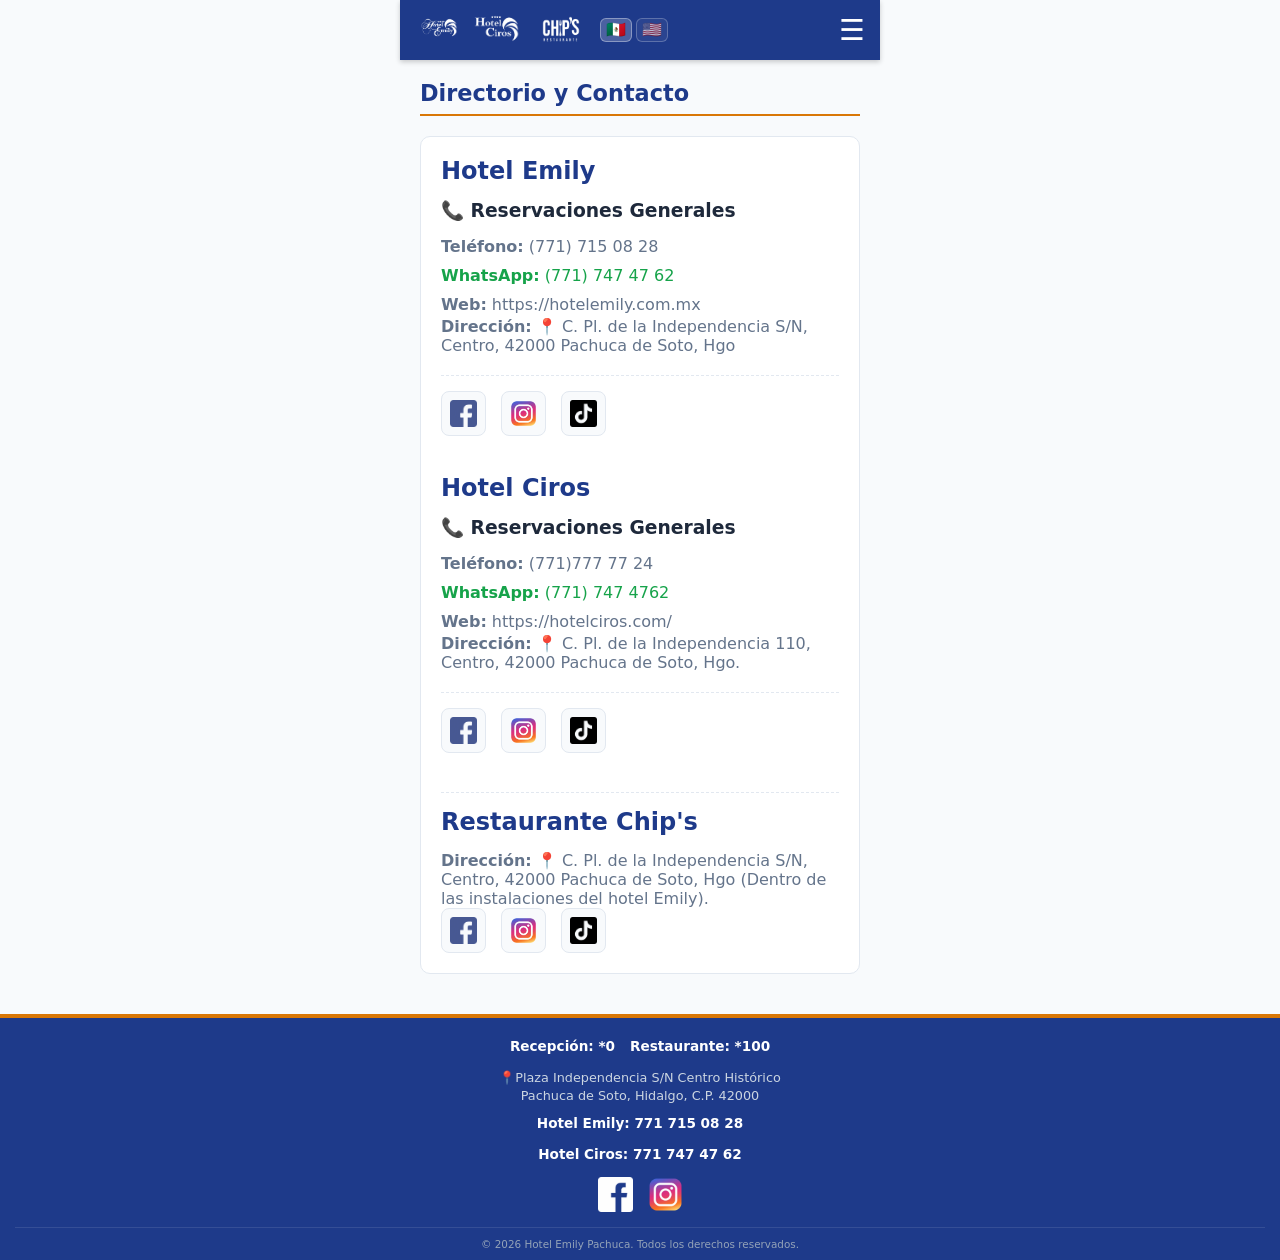
==== contacto.html @ 39f8757e "Add files via upload" ====
<!DOCTYPE html>
<html lang="es">
<head>
  <meta charset="UTF-8">
  <meta name="viewport" content="width=device-width, initial-scale=1.0">
  <title>Catálogo Hotel Emily</title>
  <link rel="stylesheet" href="styles.css">
</head>
<body>
  <div class="contenedor-app">
    <!-- CABECERA -->
    <header class="cabecera">
      <div class="cabecera-izq">
        <div class="logos-cabecera">
          <a href="index.html" class="titulo-cabecera">
            <img src="img/logos/Logo-Emily.webp" alt="Emily">
            <img src="img/logos/Logo-Ciros.webp" alt="Ciros">
            <img src="img/logos/Logo-Chips.webp" alt="Chips">
          </a>
          <div class="selector-idioma" aria-label="Selector de idioma">
            <button type="button" class="boton-idioma activo" data-idioma="es" aria-label="Cambiar a español" title="Español">🇲🇽</button>
            <button type="button" class="boton-idioma" data-idioma="en" aria-label="Change to English" title="English">🇺🇸</button>
            <div id="google_translate_element"></div>
          </div>
        </div>
      </div>
      <button class="boton-menu" id="btn-abrir-menu">☰</button>
    </header>

    <div class="fondo-oscuro" id="fondo-menu"></div>
    
    <!-- ----------------------------------------- Barra lateral ---------------------------------------------- -->
    <nav class="menu-lateral" id="menu">
      <div class="etiqueta-menu">Navegación</div>
      <a href="index.html" class="enlace-menu"><span>📍</span> Inicio</a>
      <a href="habitaciones.html" class="enlace-menu"><span>🛏️</span> Habitaciones</a>
      <a href="restaurante.html" class="enlace-menu"><span>🍽️</span> Restaurante</a>
      <a href="salones.html" class="enlace-menu"><span>🎤</span> Salones</a>
      <a href="pueblos.html" class="enlace-menu"><span>🏘️</span> Pueblos Mágicos</a>
      <a href="negocios.html" class="enlace-menu"><span>🗒️</span> Otros Servicios</a>
      <a href="contacto.html" class="enlace-menu activo"><span>📞</span> Contacto</a>
    </nav>


    <!-- CONTENIDO PRINCIPAL -->
    <main class="contenido">
      <section class="contenido-principal" id="contenido">
                <h2 class="titulo-seccion">Directorio y Contacto</h2>
                
              <!-- REDES HOTEL EMILY -->
                <div class="tarjeta">
                    <h2 style="color: var(--azul-marino); margin-bottom: 15px;">Hotel Emily</h2>
                    <h3 style="color: var(--negro); margin-bottom: 15px;">📞 Reservaciones Generales</h3>
                    <p class="texto-secundario" style="font-size: 1rem; margin-bottom: 10px;"><strong>Teléfono:</strong> (771) 715 08 28</p>
                    <p class="texto-secundario" style="font-size: 1rem; margin-bottom: 10px; color: #16a34a;"><strong>WhatsApp:</strong> (771) 747 47 62</p>
                    <p class="texto-secundario" style="font-size: 1rem;"><strong>Web:</strong> https://hotelemily.com.mx</p> 
                    <p class="texto-secundario" style="font-size: 1rem;"><strong>Dirección:</strong> 📍 C. Pl. de la Independencia S/N, Centro, 42000 Pachuca de Soto, Hgo</p>
                    <div class="marca-redes">
                        <div class="iconos-redes-fila">
                            <a href="https://www.facebook.com/share/18YFQvNgDW/" target="_blank" rel="noopener noreferrer" class="icono-red-social">
                                <img src="img/logos/facebookA.webp" alt="Facebook Emily" loading="lazy">
                                <!--
                                <img src="img/facebook.png" alt="Facebook Emily">
                                -->
                            </a>
                            <a href="https://www.instagram.com/hotelemilymx?igsh=eTNqY2UwODdlMnMz" target="_blank" rel="noopener noreferrer" class="icono-red-social">
                                <img src="img/logos/instagram.webp" alt="Instagram Emily" loading="lazy">
                            </a>
                            <a href="https://www.tiktok.com/@hotel_emily?_r=1&_t=ZS-97jd4S5CqgS" target="_blank" rel="noopener noreferrer" class="icono-red-social">
                                <img src="img/logos/tiktok.webp" alt="TikTok Emily" loading="lazy">
                            </a>
                        </div>
                    </div> <br /> <br />



                <!-- REDES HOTEL CIROS -->
                    <h2 style="color: var(--azul-marino); margin-bottom: 15px;">Hotel Ciros</h2>
                    <h3 style="color: var(--negro); margin-bottom: 15px;">📞 Reservaciones Generales</h3>
                    <p class="texto-secundario" style="font-size: 1rem; margin-bottom: 10px;"><strong>Teléfono:</strong> (771)777 77 24</p>
                    <p class="texto-secundario" style="font-size: 1rem; margin-bottom: 10px; color: #16a34a;"><strong>WhatsApp:</strong> (771) 747 4762</p>
                    <p class="texto-secundario" style="font-size: 1rem;"><strong>Web:</strong> https://hotelciros.com/</p>

                    <p class="texto-secundario" style="font-size: 1rem;"><strong>Dirección:</strong> 📍 C. Pl. de la Independencia 110, Centro, 42000 Pachuca de Soto, Hgo.</p>

                    <div class="marca-redes">
                        <div class="iconos-redes-fila">
                            <a href="https://www.facebook.com/share/18yvE8CKMo/" target="_blank" rel="noopener noreferrer" class="icono-red-social">
                                <img src="img/logos/facebookA.webp" alt="Facebook Ciros" loading="lazy">
                            </a>
                            <a href="https://www.instagram.com/hotelcirosmx?igsh=cXFya2xqdWhpd3Yz" target="_blank" rel="noopener noreferrer" class="icono-red-social">
                                <img src="img/logos/instagram.webp" alt="Instagram Ciros" loading="lazy">
                            </a>
                            <a href="https://www.tiktok.com/@hotel_ciros?_r=1&_t=ZS-97jd72tWtBI" target="_blank" rel="noopener noreferrer" class="icono-red-social">
                                <img src="img/logos/tiktok.webp" alt="TikTok Ciros" loading="lazy">
                            </a>
                        </div>
                    </div> <br />


                <!-- REDES RESTAURANTE CHIP'S -->
                    <div class="marca-redes">
                        <h2 style="color: var(--azul-marino); margin-bottom: 15px;">Restaurante Chip's</h2>
                        <p class="texto-secundario" style="font-size: 1rem;"><strong>Dirección:</strong> 📍 C. Pl. de la Independencia S/N, Centro, 42000 Pachuca de Soto, Hgo (Dentro de las instalaciones del hotel Emily). </p>
                        <div class="iconos-redes-fila">
                            <a href="https://www.facebook.com/share/1Dutfu9rQp/" target="_blank" rel="noopener noreferrer" class="icono-red-social">
                                <img src="img/logos/facebookA.webp" alt="Facebook Chips" loading="lazy">
                            </a>
                            <a href="https://www.instagram.com/restaurante.chips?igsh=MXNnbmpzcXBjdHBzeA==" target="_blank" rel="noopener noreferrer" class="icono-red-social">
                                <img src="img/logos/instagram.webp" alt="Instagram Chips" loading="lazy">
                            </a>
                            <a href="https://www.tiktok.com/@restaurante_chips?_r=1&_t=ZS-97jd83wBdKi" target="_blank" rel="noopener noreferrer" class="icono-red-social">
                                <img src="img/logos/tiktok.webp" alt="TikTok Chips" loading="lazy">
                            </a>
                        </div>
                    </div>

                </div>
      </section>
    </main>
  </div>

  <!-- PIE DE PÁGINA -->
  <footer class="pie-pagina">
    <div class="pie-contacto">
      <p>Recepción: *0</p>
      <p>Restaurante: *100</p>
    </div>
    <p class="pie-direccion">
      📍Plaza Independencia S/N Centro Histórico<br>
      Pachuca de Soto, Hidalgo, C.P. 42000
    </p>
    <div class="pie-contacto">
      <p>Hotel Emily: 771 715 08 28</p>
    </div>
    <div class="pie-contacto">
      <p>Hotel Ciros: 771 747 47 62</p>
    </div>
    <div class="pie-redes">
      <a href="https://www.facebook.com/hotelemily" target="_blank" rel="noopener noreferrer">
        <img src="img/logos/facebookB.webp" alt="Facebook">
      </a>
      <a href="https://www.instagram.com/hotelemilymx?igsh=eTNqY2UwODdlMnMz" target="_blank" rel="noopener noreferrer">
        <img src="img/logos/instagram.webp" alt="Instagram">
      </a>
    </div>
    <div class="pie-legal">
      &copy; 2026 Hotel Emily Pachuca. Todos los derechos reservados.
    </div>
  </footer>
  <button id="btn-subir" title="Volver arriba">↑</button>
  <script src="script.js"></script>
  <script src="https://translate.google.com/translate_a/element.js?cb=googleTranslateElementInit"></script>
</body>
</html>
---- styles.css ----
:root {
    --azul-marino: #1e3a8a;
    --azul-claro: #1e40af;
    --dorado: #d97706;
    --fondo-gris: #f8fafc;
    --blanco: #ffffff;
    --texto-oscuro: #1e293b;
    --texto-claro: #64748b;
    --borde: #e2e8f0;
}

.titulo-cabecera {
    font-size: 1rem;
    font-weight: bold;
    letter-spacing: 1px;
    white-space: nowrap;
    color: white !important;
    text-decoration: none; /* Por si se le llega a poner la línea abajo */
}

/* Ajustes básicos */
* {
    margin: 0;
    padding: 0;
    box-sizing: border-box;
    font-family: system-ui, -apple-system, sans-serif;
    -webkit-tap-highlight-color: transparent;
}

body {
    background-color: var(--fondo-gris);
    color: var(--texto-oscuro);
}

/* Contenedor principal estilo móvil */
.contenedor-app {
    max-width: 480px;
    margin: 0 auto;
    background-color: var(--fondo-gris);
    min-height: 100vh;
    display: flex;
    flex-direction: column;
    position: relative;
}

/* --- CABECERA (HEADER) --- */
.cabecera {
    background-color: var(--azul-marino);
    color: var(--blanco);
    height: 60px;
    display: flex;
    justify-content: space-between;
    align-items: center;
    padding: 0 15px;
    position: sticky;
    top: 0;
    z-index: 10;
    box-shadow: 0 2px 5px rgba(0,0,0,0.2);
}

.cabecera-izq {
    display: flex;
    align-items: center;
    gap: 10px;
}



.logos-cabecera {
    display: flex;
    align-items: center;
    gap: 6px;
}

.logos-cabecera img {
    height: 40px;
    width: auto;
    object-fit: contain;
}

.selector-idioma {
    display: flex;
    align-items: center;
    gap: 4px;
    margin-left: 8px;
}

.boton-idioma {
    appearance: none;
    border: 1px solid rgba(255, 255, 255, 0.35);
    border-radius: 6px;
    background: rgba(255, 255, 255, 0.08);
    padding: 3px 5px;
    font-size: 1rem;
    line-height: 1;
    cursor: pointer;
    opacity: 0.7;
    transition: background-color 0.2s, opacity 0.2s, transform 0.2s;
}

.boton-idioma:hover,
.boton-idioma.activo {
    background: rgba(255, 255, 255, 0.2);
    opacity: 1;
}

.boton-idioma:active {
    transform: scale(0.92);
}

#google_translate_element {
    display: none;
}

iframe.goog-te-banner-frame,
.goog-te-banner-frame,
body > .skiptranslate {
    display: none !important;
}

html.translated-ltr,
html.translated-rtl {
    margin-top: 0 !important;
}

body {
    top: 0 !important;
}

.boton-menu {
    background: none;
    border: none;
    color: var(--blanco);
    font-size: 1.8rem;
    cursor: pointer;
    margin-left: auto;
}

/* --- MENÚ LATERAL --- */
.fondo-oscuro {
    position: fixed;
    top: 0; left: 0; right: 0; bottom: 0;
    background: rgba(0,0,0,0.5);
    z-index: 20;
    display: none;
}

.menu-lateral {
    position: fixed;
    top: 60px; 
    right: -300px;
    bottom: 0;
    width: 260px;
    background-color: var(--blanco);
    z-index: 30;
    transition: right 0.3s ease;
    box-shadow: -2px 0 5px rgba(0,0,0,0.1);
    display: flex;
    flex-direction: column;
}

.menu-lateral.abierto {
    right: 0;
}

.etiqueta-menu {
    padding: 15px 20px;
    background-color: var(--fondo-gris);
    color: var(--texto-claro);
    font-size: 0.8rem;
    font-weight: bold;
    text-transform: uppercase;
    border-bottom: 1px solid var(--borde);
}

.enlace-menu {
    padding: 15px 20px;
    background: none;
    border: none;
    border-left: 4px solid transparent;
    text-align: left;
    font-size: 1rem;
    color: var(--texto-claro);
    cursor: pointer;
    display: flex;
    align-items: center;
    border-bottom: 1px solid var(--fondo-gris);
}

.enlace-menu span {
    margin-right: 15px;
    font-size: 1.2rem;
}

.enlace-menu.activo {
    border-left-color: var(--dorado);
    background-color: #fef3c7;
    color: var(--azul-marino);
    font-weight: bold;
}

/* --- CONTENIDO PRINCIPAL --- */
.contenido {
    padding: 20px;
    flex: 1;
}

.vista {
    display: none;
    animation: aparecer 0.3s ease;
}

.vista.activa {
    display: block;
}

@keyframes aparecer {
    from { opacity: 0; transform: translateY(10px); }
    to { opacity: 1; transform: translateY(0); }
}

.titulo-seccion {
    color: var(--azul-marino);
    font-size: 1.4rem;
    border-bottom: 2px solid var(--dorado);
    padding-bottom: 8px;
    margin-bottom: 20px;
}

/* --- COMPONENTES GLOBALES --- */
.tarjeta {
    background-color: var(--blanco);
    border: 1px solid var(--borde);
    border-radius: 10px;
    padding: 20px;
    margin-bottom: 20px;
}

.imagen-principal {
    width: 100%;
    height: 200px;
    object-fit: cover;
    border-radius: 10px;
    margin-bottom: 15px;
    background-color: #ccc;
}

/* --- TARJETAS DE HABITACIONES (Y SALONES) --- */
.tarjeta-habitacion {
    background-color: var(--blanco);
    border: 1px solid var(--borde);
    border-radius: 10px;
    overflow: hidden;
    margin-bottom: 20px;
    box-shadow: 0 4px 6px rgba(0,0,0,0.05);
}

.tarjeta-habitacion img {
    width: 100%;
    height: 180px;
    object-fit: cover;
    background-color: #eee;
}

.tarjeta-habitacion-info {
    padding: 15px;
}

.tarjeta-habitacion-titulo {
    font-size: 1.1rem;
    font-weight: bold;
    color: var(--azul-marino);
    margin-bottom: 8px;
    display: flex;
    justify-content: space-between;
    align-items: center;
}

.badge-pax {
    font-size: 0.75rem;
    background-color: #fef3c7;
    color: var(--dorado);
    padding: 4px 8px;
    border-radius: 12px;
    font-weight: bold;
}

.tarjeta-habitacion-detalles {
    font-size: 0.85rem;
    color: var(--texto-claro);
    line-height: 1.5;
}

.tarjeta-habitacion-detalles p {
    margin-bottom: 5px;
}

.tarjeta-habitacion-detalles strong {
    color: var(--texto-oscuro);
}

/* Acordeones */
.acordeon {
    background-color: var(--blanco);
    border: 1px solid var(--borde);
    border-radius: 8px;
    margin-bottom: 10px;
    overflow: hidden;
}

.acordeon-cabecera {
    width: 100%;
    padding: 15px;
    background-color: var(--fondo-gris);
    border: none;
    text-align: left;
    font-weight: bold;
    color: var(--texto-oscuro);
    display: flex;
    justify-content: space-between;
    align-items: center;
    cursor: pointer;
}

.acordeon-icono {
    color: var(--dorado);
}

.acordeon-contenido {
    display: none;
    padding: 15px;
    border-top: 1px solid var(--borde);
}

.acordeon.abierto .acordeon-contenido {
    display: block;
}

.acordeon.abierto .acordeon-icono {
    transform: rotate(180deg);
}

/* Listas internas */
.fila-lista {
    display: flex;
    justify-content: space-between;
    padding: 10px 0;
    border-bottom: 1px solid var(--fondo-gris);
}

.fila-lista:last-child {
    border-bottom: none;
}

.texto-principal { font-weight: bold; font-size: 0.95rem; }
.texto-secundario { color: var(--texto-claro); font-size: 0.8rem; margin-top: 3px; }
.texto-resalte { color: var(--dorado); font-weight: bold; text-align: right;}

/* Cuadrícula de servicios */
.cuadricula-servicios {
    display: grid;
    grid-template-columns: 1fr 1fr;
    gap: 10px;
}

.caja-servicio {
    background-color: var(--blanco);
    border: 1px solid var(--borde);
    border-radius: 8px;
    padding: 15px;
    text-align: center;
}

.caja-servicio span { display: block; font-size: 2rem; margin-bottom: 5px; }
.caja-servicio p { font-size: 0.8rem; font-weight: bold; color: var(--texto-claro); }

/* --- ESTILOS: ACCESOS RÁPIDOS (INICIO) --- */
.accesos-rapidos {
    display: grid;
    grid-template-columns: repeat(2, 1fr);
    gap: 10px;
    margin-top: 15px;
}

.caja-acceso {
    background-color: var(--blanco);
    border: 1px solid var(--borde);
    border-radius: 10px;
    padding: 15px 5px;
    text-align: center;
    cursor: pointer;
    box-shadow: 0 2px 4px rgba(0,0,0,0.05);
    transition: transform 0.2s;
}

.caja-acceso:active {
    transform: scale(0.95);
}

.caja-acceso span {
    display: block;
    font-size: 1.8rem;
    margin-bottom: 5px;
}

.caja-acceso p {
    font-size: 0.75rem;
    font-weight: bold;
    color: var(--azul-marino);
}

/* --- ESTILOS: LISTA DE AMENIDADES EN HABITACIÓN --- */
.lista-amenidades {
    list-style: none;
    margin-top: 12px;
    display: grid;
    grid-template-columns: 1fr 1fr; 
    gap: 8px;
    font-size: 0.8rem;
}

.lista-amenidades li {
    display: flex;
    align-items: center;
    color: var(--texto-claro);
}

.lista-amenidades li span {
    margin-right: 5px;
    font-size: 0.9rem;
}

.lista-subtitulo-ancho {
    grid-column: span 2;
    font-weight: bold;
    color: var(--azul-marino);
    margin-top: 10px;
    margin-bottom: 5px;
    border-bottom: 1px dashed var(--borde);
    padding-bottom: 4px;
    font-size: 0.85rem;
}


/* --- ESTILOS: CARRUSEL DESLIZABLE NATIVO (SALONES) --- */
.carrusel-swipe {
    display: flex;
    overflow-x: auto;
    scroll-snap-type: x mandatory;
    -webkit-overflow-scrolling: touch; /* Suavidad en iPhone */
    scrollbar-width: none; /* Oculta scrollbar en Firefox */
}

.carrusel-swipe::-webkit-scrollbar {
    display: none; /* Oculta scrollbar en Chrome/Safari */
}

.carrusel-img {
    min-width: 100%; /* Obliga a usar el 100% del espacio */
    flex-shrink: 0;  /* Evita que el navegador comprima las fotos */
    height: 180px;
    object-fit: cover;
    scroll-snap-align: center; /* Centra la foto perfectamente al soltar */
    -webkit-user-drag: none;   /* Evita que el mouse intente guardar la foto en PC */
}

.indicador-swipe {
    text-align: center;
    font-size: 0.65rem;
    color: var(--texto-claro);
    padding: 5px;
    background-color: var(--fondo-gris);
    border-bottom: 1px solid var(--borde);
    text-transform: uppercase;
    letter-spacing: 0.5px;
}

/* --- ESTILOS: PAQUETES ESPECIALES (HORIZONTALES) --- */
.tarjeta-horizontal {
    display: flex;
    background-color: var(--blanco);
    border: 1px solid var(--borde);
    border-radius: 10px;
    overflow: hidden;
    margin-bottom: 15px;
    box-shadow: 0 2px 4px rgba(0,0,0,0.05);
}

.tarjeta-horizontal-img {
    width: 110px; /* Ancho fijo para la foto */
    object-fit: cover;
    background-color: #eee;
}

.tarjeta-horizontal-info {
    padding: 12px;
    flex: 1;
}

.tarjeta-horizontal-titulo {
    font-size: 0.95rem;
    font-weight: bold;
    color: var(--azul-marino);
    margin-bottom: 5px;
}

.tarjeta-horizontal-desc {
    font-size: 0.75rem;
    color: var(--texto-claro);
    line-height: 1.4;
}

/* --- ESTILOS: PAQUETES ESPECIALES (TARJETAS SUPERPUESTAS) --- */
.tarjeta-paquete {
    position: relative;
    border-radius: 12px;
    overflow: hidden;
    margin-bottom: 15px;
    height: 160px; /* Altura fija para que todas se vean iguales */
    box-shadow: 0 4px 6px rgba(0,0,0,0.1);
}

.tarjeta-paquete-img {
    width: 100%;
    height: 100%;
    object-fit: cover;
}

.tarjeta-paquete-overlay {
    position: absolute;
    bottom: 0;
    left: 0;
    right: 0;
    background: linear-gradient(transparent, rgba(30, 58, 138, 0.95)); /* Degradado azul oscuro */
    color: var(--blanco);
    padding: 15px;
}

.tarjeta-paquete-titulo {
    font-size: 1.1rem;
    font-weight: bold;
    margin-bottom: 5px;
    color: var(--dorado); 
}

.tarjeta-paquete-desc {
    font-size: 0.8rem;
    line-height: 1.3;
}

/* --- ESTILOS: BOTÓN PARA ABRIR PDF --- */
.boton-pdf {
    display: flex;
    align-items: center;
    justify-content: center;
    background-color: var(--azul-marino);
    color: var(--blanco);
    text-decoration: none;
    padding: 15px 20px;
    border-radius: 10px;
    font-weight: bold;
    font-size: 1rem;
    margin-bottom: 15px;
    box-shadow: 0 4px 6px rgba(30, 58, 138, 0.2);
    transition: background-color 0.2s, transform 0.2s;
}



.boton-pdf span {
    font-size: 1.5rem;
    margin-right: 10px;
}

.boton-pdf:active {
    background-color: var(--azul-claro);
    transform: scale(0.98);
}

/* --- ESTILOS: FOOTER (PIE DE PÁGINA GLOBAL COMPACTO) --- */
.pie-pagina {
    background-color: var(--azul-marino);
    color: var(--blanco);
    text-align: center;
    padding: 20px 15px 10px; /* Reduje el padding para hacerlo menos ancho/alto */
    margin-top: auto;
    border-top: 4px solid var(--dorado);
}

.pie-logos img {
    height: 28px; /* Logo ligeramente más pequeño para ahorrar espacio */
    object-fit: contain;
    margin-bottom: 10px;
    opacity: 0.9;
}

.pie-direccion {
    font-size: 0.8rem;
    color: #cbd5e1;
    margin-bottom: 10px;
    line-height: 1.4;
}

.pie-contacto {
    font-size: 0.85rem;
    font-weight: bold;
    margin-bottom: 15px;
    display: flex;
    justify-content: center;
    gap: 15px; /* Pone los teléfonos en la misma línea para hacer el footer más delgado */
}

.pie-redes {
    display: flex;
    justify-content: center;
    gap: 15px;
    margin-bottom: 15px;
}

.pie-redes a {
    display: flex;
    align-items: center;
    justify-content: center;
    transition: transform 0.2s;
}

.pie-redes a:active {
    transform: scale(0.9); /* Efecto de toque */
}

/* Estilo para tus iconos (vectores o imágenes PNG) */
.pie-redes img {
    width: 35px; /* Tamaño perfecto para que el dedo lo pueda tocar en el celular */
    height: 35px;
    object-fit: contain;
}

.pie-legal {
    font-size: 0.65rem;
    color: #94a3b8;
    border-top: 1px solid rgba(255, 255, 255, 0.1);
    padding-top: 10px;
}

/* --- OPCIÓN 1: CARRUSEL HORIZONTAL --- */
.servicios-carrusel {
    display: flex;
    overflow-x: auto;
    gap: 12px;
    padding-bottom: 10px;
    -webkit-overflow-scrolling: touch;
    scrollbar-width: none; /* Oculta la barra en Firefox */
}

.servicios-carrusel::-webkit-scrollbar {
    display: none; /* Oculta la barra en Chrome/Safari */
}

.servicio-pildora {
    flex: 0 0 auto; /* Evita que se aplasten */
    display: flex;
    align-items: center;
    background-color: var(--blanco);
    border: 1px solid var(--borde);
    padding: 8px 15px;
    border-radius: 20px; /* Forma redondita de píldora */
    font-size: 0.8rem;
    font-weight: 600;
    color: var(--texto-oscuro);
    box-shadow: 0 2px 4px rgba(0,0,0,0.02);
}

.servicio-pildora span {
    margin-right: 6px;
    font-size: 1rem;
}

/* --- ESTILOS: CARRUSEL DE SERVICIOS CON BOTONES --- */
.contenedor-carrusel-servicios {
    position: relative;
    display: flex;
    align-items: center;
    margin-bottom: 25px;
}

.btn-carrusel {
    background-color: var(--blanco);
    color: var(--azul-marino);
    border: 1px solid var(--borde);
    border-radius: 50%;
    width: 32px;
    height: 32px;
    display: flex;
    justify-content: center;
    align-items: center;
    cursor: pointer;
    box-shadow: 0 2px 5px rgba(0,0,0,0.15);
    position: absolute;
    z-index: 5;
    font-size: 14px;
    font-weight: bold;
    transition: transform 0.2s, background-color 0.2s;
}

.btn-izq { left: 0; }
.btn-der { right: 0; }

.btn-carrusel:active {
    background-color: var(--fondo-gris);
    transform: scale(0.9);
}

.servicios-carrusel {
    display: flex;
    overflow-x: auto;
    gap: 12px;
    padding: 10px 35px; /* Espacio a los lados para que los botones no tapen el texto */
    scroll-behavior: smooth; /* Hace que el deslizamiento con los botones sea suave */
    -webkit-overflow-scrolling: touch;
    scrollbar-width: none;
    width: 100%;
}

.servicios-carrusel::-webkit-scrollbar {
    display: none;
}

.servicio-pildora {
    flex: 0 0 auto;
    display: flex;
    align-items: center;
    background-color: var(--blanco);
    border: 1px solid var(--borde);
    padding: 8px 15px;
    border-radius: 25px;
    font-size: 0.8rem;
    font-weight: 600;
    color: var(--texto-oscuro);
    box-shadow: 0 2px 4px rgba(0,0,0,0.03);
}

.servicio-pildora span {
    margin-right: 6px;
    font-size: 1.1rem;
}

/* --- ESTILOS: CARRUSEL PRINCIPAL (AUTO-PLAY EN INICIO) --- */
.carrusel-inicio {
    display: flex;
    overflow-x: auto;
    scroll-snap-type: x mandatory;
    -webkit-overflow-scrolling: touch;
    scrollbar-width: none; /* Oculta scrollbar en Firefox */
    margin-bottom: 15px;
    border-radius: 10px; /* Mismos bordes curvos que la imagen anterior */
    scroll-behavior: smooth; /* Asegura un deslizamiento suave */
    box-shadow: 0 4px 6px rgba(0,0,0,0.1);
}

.carrusel-inicio::-webkit-scrollbar {
    display: none; /* Oculta scrollbar en Chrome/Safari */
}

.carrusel-inicio-img {
    flex: 0 0 100%;
    height: 200px;
    object-fit: cover;
    scroll-snap-align: center;
    -webkit-user-drag: none;
    max-width: 100%;
    display: block;
}

/* --- OPCIÓN 3: TARJETA DE LISTA --- */
.tarjeta-lista-bienestar {
    background-color: var(--blanco);
    border: 1px solid var(--borde);
    border-radius: 10px;
    padding: 5px 15px;
    margin-bottom: 25px;
}

.fila-bienestar {
    display: flex;
    align-items: center;
    padding: 12px 0;
    border-bottom: 1px solid var(--fondo-gris);
}

.fila-bienestar:last-child {
    border-bottom: none;
}

.fila-bienestar span {
    font-size: 1.5rem;
    margin-right: 15px;
    background-color: #fef3c7; /* Fondo doradito claro en el icono */
    padding: 8px;
    border-radius: 8px;
}

.fila-bienestar-texto h4 {
    color: var(--azul-marino);
    font-size: 0.95rem;
    margin-bottom: 2px;
}

.fila-bienestar-texto p {
    color: var(--texto-claro);
    font-size: 0.75rem;
}

/* --- ESTILOS: BIENESTAR (COLLAGE ASIMÉTRICO) --- */
.bienestar-collage {
    position: relative;
    margin-bottom: 30px;
}

.bienestar-collage img {
    width: 80%;
    height: 160px;
    object-fit: cover;
    border-radius: 0 40px 40px 0;
}

.bienestar-collage.inverso img {
    margin-left: 20%;
    border-radius: 40px 0 0 40px;
}

.bienestar-flotante {
    position: absolute;
    top: 50%;
    transform: translateY(-50%);
    background: rgba(255, 255, 255, 0.9);
    backdrop-filter: blur(4px);
    padding: 15px;
    border-radius: 10px;
    width: 60%;
    box-shadow: 0 5px 15px rgba(0,0,0,0.08);
}

.bienestar-collage .derecha { right: 0; border-right: 3px solid var(--dorado); }
.bienestar-collage .izquierda { left: 0; border-left: 3px solid var(--dorado); text-align: left; }

.bienestar-flotante h4 { color: var(--azul-marino); font-size: 1rem; margin-bottom: 5px; }
.bienestar-flotante p { font-size: 0.75rem; color: var(--texto-claro); line-height: 1.3;}

/* --- ESTILOS: REDES SOCIALES POR MARCA (DIRECTORIO) --- */
.marca-redes {
    margin-top: 20px;
    padding-top: 15px;
    border-top: 1px dashed var(--borde);
}

.marca-redes-titulo {
    font-size: 0.9rem;
    font-weight: bold;
    color: var(--azul-marino);
    margin-bottom: 12px;
    display: flex;
    align-items: center;
}

.marca-redes-titulo img {
    height: 20px; /* Para poner el loguito al lado del título (opcional) */
    margin-right: 8px;
    object-fit: contain;
}

.iconos-redes-fila {
    display: flex;
    gap: 15px;
    align-items: center;
}

.icono-red-social {
    display: flex;
    align-items: center;
    justify-content: center;
    background-color: var(--fondo-gris);
    border: 1px solid var(--borde);
    border-radius: 8px;
    padding: 8px;
    width: 45px;
    height: 45px;
    transition: transform 0.2s, background-color 0.2s;
}

.icono-red-social:active {
    transform: scale(0.9);
    background-color: #e2e8f0;
}

.icono-red-social img {
    width: 100%;
    height: 100%;
    object-fit: contain;
}

a {
    text-decoration: none;
}

/* Contenedor principal del carrusel */
.carrusel-contenedor {
  position: relative;
  width: 100%;
  overflow: hidden; /* Esconde las imágenes que no están en turno */
  border-radius: 8px 8px 0 0; /* Mantiene las esquinas redondeadas de tu tarjeta */
}

/* Fila de imágenes que se desliza */
.carrusel-slide {
  display: flex;
  transition: transform 0.4s ease-in-out;
  width: 100%;
}

.carrusel-slide img {
  width: 100%;
  flex-shrink: 0;
  object-fit: cover;
  height: 250px; /* Puedes ajustar esta altura para que todas se vean parejas */
}

/* Botones flotantes (como los del inicio) */
.carrusel-btn {
  position: absolute;
  top: 50%;
  transform: translateY(-50%);
  background-color: rgba(3, 13, 31, 0.521); /* Azul marino semi-transparente */
  color: white;
  border: none;
  font-size: 20px;
  padding: 10px 14px;
  cursor: pointer;
  z-index: 10;
  border-radius: 5px;
  transition: background 0.3s;
}

.carrusel-btn:hover {
  background-color: #D4AF37; /* Se vuelve dorado al tocarlos */
}

.carrusel-btn.ant {
  left: 10px; /* Separación del borde izquierdo */
}

.carrusel-btn.sig {
  right: 10px; /* Separación del borde derecho */
}

/* --- ESTILOS EXCLUSIVOS PARA LA GUÍA LOCAL MEJORADA --- */
        .seccion-guia {
            padding: 15px;
            font-family: -apple-system, BlinkMacSystemFont, "Segoe UI", Roboto, sans-serif;
            background-color: #f9f9f9; /* Un fondo gris super claro para que resalten las tarjetas */
        }

        /* Contenedor de Chips Deslizables */
        .contenedor-filtros {
            display: flex;
            overflow-x: auto;
            white-space: nowrap;
            gap: 10px;
            padding-bottom: 15px;
            margin-bottom: 15px;
            -webkit-overflow-scrolling: touch;
        }
        .contenedor-filtros::-webkit-scrollbar {
            display: none;
        }

        .btn-filtro {
            background-color: #ffffff;
            border: 2px solid #e0e0e0;
            padding: 10px 18px;
            border-radius: 25px;
            font-size: 15px;
            font-weight: 600;
            color: #555;
            cursor: pointer;
            transition: all 0.3s ease;
            box-shadow: 0 2px 5px rgba(0,0,0,0.05);
        }
        .btn-filtro.active {
            background-color: #0d233a; /* Tu Azul Marino */
            color: #ffffff;
            border-color: #0d233a;
            box-shadow: 0 4px 8px rgba(13, 35, 58, 0.3);
        }

        /* DISEÑO DE TARJETAS HÍBRIDAS */
        .lista-negocios {
            display: flex;
            flex-direction: column;
            gap: 20px;
        }

        .tarjeta-hibrida {
            background: #ffffff;
            border-radius: 16px;
            box-shadow: 0 6px 15px rgba(0, 0, 0, 0.08);
            overflow: hidden; /* Para que la imagen respete los bordes redondos */
            display: block; /* Controlado por JS */
            border: 1px solid #f0f0f0;
        }

        /* CASO 1: Cuando el negocio SÍ tiene imagen */
        .tarjeta-imagen {
            width: 100%;
            height: 160px;
            object-fit: cover;
            display: block;
        }

        /* CASO 2: Cuando el negocio NO tiene imagen (Avatar de icono) */
        .encabezado-sin-foto {
            display: flex;
            align-items: center;
            gap: 15px;
            padding: 15px 15px 0 15px;
        }
        .avatar-icono {
            width: 55px;
            height: 55px;
            background-color: #f0f4f8;
            border-radius: 50%;
            display: flex;
            align-items: center;
            justify-content: center;
            font-size: 28px;
            flex-shrink: 0;
            border: 2px solid #d4a373; /* Acento dorado */
        }

        /* Cuerpo de la Tarjeta */
        .cuerpo-tarjeta {
            padding: 15px;
        }

        .titulo-negocio {
            margin: 0 0 10px 0;
            font-size: 19px;
            color: #0d233a;
            font-weight: 800;
        }

        /* Etiquetas (Badges) */
        .badges-contenedor {
            display: flex;
            gap: 6px;
            flex-wrap: wrap;
            margin-bottom: 12px;
        }
        .badge {
            font-size: 11px;
            font-weight: bold;
            padding: 5px 10px;
            border-radius: 20px;
            text-transform: uppercase;
        }
        .badge.domicilio { background-color: #e6f7ed; color: #1f7a42; }
        .badge.establecimiento { background-color: #e8f0fe; color: #1a73e8; }
        .badge.urgencia { background-color: #fce8e6; color: #c5221f; }

        .info-texto {
            font-size: 14px;
            color: #666;
            margin: 5px 0;
            display: flex;
            align-items: center;
            gap: 5px;
        }

        .descripcion-negocio {
            font-size: 13.5px;
            color: #444;
            margin: 10px 0 15px 0;
            line-height: 1.5;
        }

        /* Botón de llamada */
        .btn-llamar {
            display: block;
            width: 100%;
            background-color: #0d233a; /* Azul marino */
            color: #fff;
            text-decoration: none;
            padding: 12px;
            border-radius: 10px;
            font-weight: bold;
            font-size: 16px;
            text-align: center;
            box-sizing: border-box;
            transition: background-color 0.2s;
            border-bottom: 3px solid #081625;
        }
        .btn-llamar:active {
            background-color: #d4a373; /* Cambia a dorado al pulsar */
            border-color: #b88a5b;
            transform: translateY(2px);
        }
        .btn-llamar span {
            margin-right: 5px;
        }

/* --- Sección de Requisitos Desplegable --- */
.caja-requisitos { 
    margin-bottom: 15px; 
    border: 1px solid #e0e0e0; 
    border-radius: 8px; 
    padding: 5px 10px; 
    background-color: #fafafa; 
}
.caja-requisitos summary { 
    font-size: 14px; 
    font-weight: bold; 
    color: #0d233a; /* Tu Azul Marino */
    cursor: pointer; 
    padding: 5px 0; 
    list-style: none; 
    display: flex; 
    align-items: center; 
    gap: 5px;
}
/* Ocultar la flecha fea por defecto que traen algunos navegadores */
.caja-requisitos summary::-webkit-details-marker { 
    display: none; 
}
/* Cambiar el icono cuando está cerrado y abierto */
.caja-requisitos summary::before { content: '👉'; font-size: 12px; }
.caja-requisitos[open] summary::before { content: '👇'; }

/* Estilo de la lista por dentro */
.caja-requisitos ul { 
    margin: 8px 0 5px 20px; 
    padding: 0; 
    font-size: 13.5px; 
    color: #555; 
}
.caja-requisitos li { 
    margin-bottom: 5px; 
}

/* Botón Flotante Volver Arriba */
.btn-volver-arriba {
  position: fixed;
  bottom: 20px;
  right: 20px;
  width: 45px;
  height: 45px;
  background-color: #0d233a; /* Azul marino de tu paleta */
  color: #dfa857;            /* Acento dorado/cobre */
  border: 2px solid #dfa857;
  border-radius: 50%;
  font-size: 18px;
  cursor: pointer;
  box-shadow: 0 4px 10px rgba(0, 0, 0, 0.3);
  z-index: 9999;
  
  /* Animación de aparición */
  opacity: 0;
  visibility: hidden;
  transition: opacity 0.3s ease, visibility 0.3s ease, transform 0.2s ease;
}

/* Efecto visible al hacer scroll */
.btn-volver-arriba.visible {
  opacity: 1;
  visibility: visible;
}

/* Efecto al presionar/tocar */
.btn-volver-arriba:active {
  transform: scale(0.9);
}

/* Botón flotante para subir */
#btn-subir {
    display: none; /* Oculto hasta que se hace scroll */
    position: fixed;
    bottom: 20px;
    right: 20px; /* Ubicado en la parte izquierda */
    z-index: 99;
    border: 2px solid #D4AF37; /* Borde dorado corporativo */
    outline: none;
    background-color: #0B1D3A; /* Azul marino Hotel Emily */
    color: #D4AF37;
    cursor: pointer;
    width: 45px;
    height: 45px;
    border-radius: 50%; /* Botón circular */
    font-size: 20px;
    font-weight: bold;
    box-shadow: 0 4px 10px rgba(0, 0, 0, 0.4);
    transition: all 0.3s ease;
}

/* Efecto al tocar o pasar el dedo/mouse */
#btn-subir:hover, #btn-subir:active {
    background-color: #D4AF37;
    color: #0B1D3A;
    transform: scale(1.1);
}

/* =========================================
   PUEBLOS MÁGICOS - DISEÑO HÍBRIDO LIMPIO
   ========================================= */

/* Acordeón Principal Destacado */
.acordeon-destacado {
    border: 2px solid var(--dorado);
    border-radius: 12px;
    overflow: hidden;
    box-shadow: 0 4px 6px rgba(0,0,0,0.05);
    margin-bottom: 20px;
}
.acordeon-destacado .acordeon-cabecera {
    font-size: 1.2rem;
    padding: 20px;
    background-color: var(--blanco);
    border: none;
    width: 100%;
    text-align: left;
    display: flex;
    justify-content: space-between;
    align-items: center;
    cursor: pointer;
}
.acordeon-cabecera-info {
    display: flex;
    align-items: center;
    gap: 10px;
}
.titulo-acordeon {
    display: block;
    color: var(--azul-marino);
    font-weight: bold;
}
.subtitulo-acordeon {
    font-size: 0.85rem;
    color: var(--texto-claro);
    font-weight: normal;
}
.titulo-capa {
    color: var(--azul-marino);
    margin-bottom: 15px;
    font-size: 1.05rem;
    text-transform: uppercase;
    letter-spacing: 1px;
}

/* Capa 1: Cuadrícula de Parques */
.caja-servicio-pastel {
    padding: 15px 10px;
    border: 1px solid transparent; /* El color se inyecta desde el HTML */
    border-radius: 8px;
    text-align: center;
}
.icono-capa1 {
    font-size: 1.8rem;
    margin-bottom: 5px;
    display: block;
}
.caja-servicio-pastel .texto-principal {
    font-size: 0.9rem;
    color: #115518;
    font-weight: bold;
}
.caja-servicio-pastel .texto-horario {
    font-size: 0.75rem;
    color: #E23637;
    margin-top: 5px;
}
.caja-servicio-pastel .texto-ubicacion,
.caja-servicio-pastel .texto-nota {
    font-size: 0.75rem;
    color: #3F256E;
    margin-top: 3px;
}
.etiqueta-precio-centro {
    font-size: 0.95rem;
    margin-top: 10px;
    text-align: center;
    width: 100%;
    display: block;
    color: #CD141A;
    font-weight: 800;
    background: rgba(255,255,255,0.6);
    padding: 4px 0;
    border-radius: 6px;
}

/* Capa 2: Agencias y Tours */
.tarjeta-aventura {
    padding: 12px 15px;
    margin-bottom: 8px;
    background-color: var(--fondo-gris);
    border-radius: 10px;
    display: flex;
    justify-content: space-between;
    align-items: center;
}
.tarjeta-aventura .texto-principal {
    color: #0f172a;
    font-size: 0.95rem;
    font-weight: bold;
}
.tarjeta-aventura .texto-secundario {
    color: #475569;
    font-size: 0.8rem;
    margin-top: 3px;
}
.tarjeta-aventura-derecha {
    display: flex;
    align-items: center;
    gap: 15px;
}
.tarjeta-aventura .texto-resalte {
    color: #334155;
    font-size: 0.85rem;
    font-weight: bold;
}

/* Capa 3: Banners de Restaurantes */
.banner-restaurante {
    border: none;
    padding: 18px 15px;
    margin-bottom: 8px;
    display: flex;
    justify-content: space-between;
    align-items: center;
    border-radius: 10px;
}
.banner-primario {
    background-color: var(--azul-marino);
    color: var(--blanco);
}
.banner-secundario {
    background-color: var(--texto-oscuro);
    color: var(--blanco);
}
.banner-titulo {
    font-weight: bold;
    font-size: 1.1rem;
    margin-bottom: 3px;
}
.banner-desc {
    font-size: 0.8rem;
    color: #cbd5e1;
}
.banner-secundario .banner-desc {
    color: #94a3b8;
}
.banner-tel {
    font-size: 0.8rem;
    color: #ffffff;
    margin-top: 4px;
}
.btn-reserva-dorado {
    background: var(--dorado);
    color: var(--blanco);
    text-decoration: none;
    padding: 8px 15px;
    border-radius: 20px;
    font-weight: bold;
    font-size: 0.9rem;
    transition: transform 0.2s;
}
.btn-reserva-dorado:active {
    transform: scale(0.95);
}
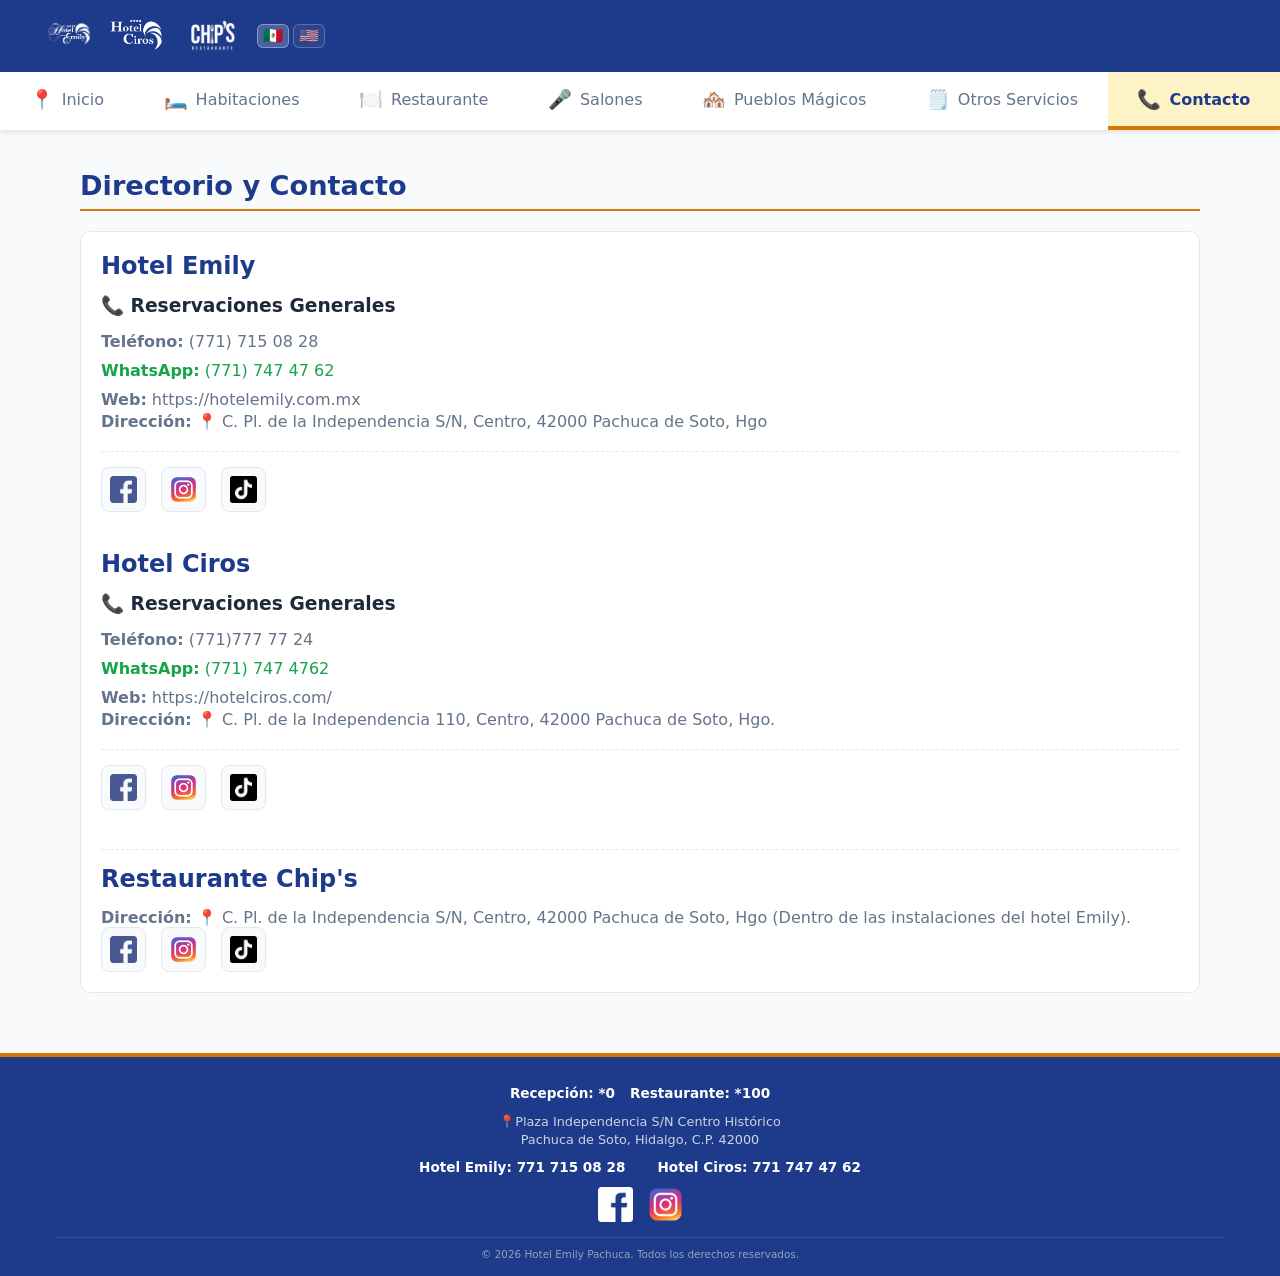
==== commit 194361de: "Add files via upload" ====
--- a/contacto.html
+++ b/contacto.html
@@ -150,6 +150,6 @@
   </footer>
   <button id="btn-subir" title="Volver arriba">↑</button>
   <script src="script.js"></script>
-  <script src="https://translate.google.com/translate_a/element.js?cb=googleTranslateElementInit"></script>
+  <script async src="https://translate.google.com/translate_a/element.js?cb=googleTranslateElementInit"></script>
 </body>
 </html>
--- a/styles.css
+++ b/styles.css
@@ -238,7 +238,7 @@
 
 .imagen-principal {
     width: 100%;
-    height: 200px;
+    height: 230px;
     object-fit: cover;
     border-radius: 10px;
     margin-bottom: 15px;
@@ -495,6 +495,23 @@
 .tarjeta-horizontal-info {
     padding: 12px;
     flex: 1;
+}
+
+.paquetes-grid {
+    display: grid;
+    grid-template-columns: 1fr;
+    gap: 15px;
+}
+
+.paquetes-grid .tarjeta-horizontal {
+    display: block;
+    margin-bottom: 0;
+}
+
+.paquetes-grid .tarjeta-horizontal-img {
+    width: 100%;
+    height: 180px;
+    display: block;
 }
 
 .tarjeta-horizontal-titulo {
@@ -1006,6 +1023,10 @@
             overflow: hidden; /* Para que la imagen respete los bordes redondos */
             display: block; /* Controlado por JS */
             border: 1px solid #f0f0f0;
+        }
+
+        .tarjeta-hibrida[hidden] {
+            display: none;
         }
 
         /* CASO 1: Cuando el negocio SÍ tiene imagen */
@@ -1372,4 +1393,222 @@
 }
 .btn-reserva-dorado:active {
     transform: scale(0.95);
+}
+
+/* --- ADAPTACIÓN PARA TABLET Y ESCRITORIO --- */
+@media (min-width: 600px) {
+    .contenedor-app {
+        max-width: 900px;
+    }
+
+    .cabecera {
+        padding: 0 24px;
+    }
+
+    .contenido {
+        padding: 28px 32px;
+    }
+
+    .carrusel-inicio-img {
+        height: clamp(260px, 34vw, 360px);
+    }
+
+    .imagen-principal {
+        height: 270px;
+    }
+
+    .carrusel-img,
+    .tarjeta-habitacion img {
+        height: 240px;
+    }
+
+    .accesos-rapidos,
+    .cuadricula-servicios {
+        grid-template-columns: repeat(3, 1fr);
+        gap: 14px;
+    }
+
+    .caja-acceso {
+        padding: 18px 10px;
+    }
+
+    .bienestar-collage img {
+        height: 220px;
+    }
+
+    .tarjeta-hibrida {
+        display: grid;
+        grid-template-columns: 220px 1fr;
+    }
+
+    .tarjeta-hibrida .tarjeta-imagen {
+        height: 100%;
+        min-height: 220px;
+    }
+
+    .tarjeta-hibrida:not(:has(.tarjeta-imagen)) .cuerpo-tarjeta {
+        grid-column: 1 / -1;
+    }
+
+    .encabezado-sin-foto {
+        grid-column: 1 / -1;
+    }
+
+    .pie-pagina {
+        padding: 28px 32px 14px;
+    }
+}
+
+@media (min-width: 1024px) {
+    .contenedor-app {
+        max-width: 1280px;
+    }
+
+    .cabecera {
+        height: 72px;
+        padding: 0 40px;
+    }
+
+    .logos-cabecera img {
+        height: 48px;
+    }
+
+    .boton-menu {
+        display: none;
+    }
+
+    .fondo-oscuro {
+        display: none !important;
+    }
+
+    .menu-lateral {
+        position: sticky;
+        top: 72px;
+        right: auto;
+        width: 100%;
+        height: auto;
+        min-height: 58px;
+        flex-direction: row;
+        align-items: stretch;
+        overflow-x: auto;
+        box-shadow: 0 2px 5px rgba(0,0,0,0.1);
+    }
+
+    .etiqueta-menu {
+        display: none;
+    }
+
+    .enlace-menu {
+        flex: 1 0 auto;
+        justify-content: center;
+        padding: 14px 18px;
+        border-left: none;
+        border-bottom: 4px solid transparent;
+        white-space: nowrap;
+    }
+
+    .enlace-menu span {
+        margin-right: 8px;
+    }
+
+    .enlace-menu.activo {
+        border-left-color: transparent;
+        border-bottom-color: var(--dorado);
+    }
+
+    .contenido {
+        padding: 40px 56px;
+    }
+
+    .vista,
+    .contenido-principal {
+        max-width: 1120px;
+        margin: 0 auto;
+    }
+
+    .titulo-seccion {
+        font-size: 1.7rem;
+    }
+
+    .accesos-rapidos,
+    .cuadricula-servicios {
+        grid-template-columns: repeat(6, 1fr);
+    }
+
+    .tarjeta-habitacion {
+        display: grid;
+        grid-template-columns: minmax(320px, 42%) 1fr;
+        margin-bottom: 24px;
+    }
+
+    .tarjeta-habitacion .carrusel-contenedor {
+        height: 100%;
+    }
+
+    .tarjeta-habitacion .carrusel-contenedor,
+    .tarjeta-habitacion .carrusel-swipe {
+        height: 300px;
+    }
+
+    .tarjeta-habitacion img,
+    .carrusel-slide img,
+    .tarjeta-habitacion .carrusel-img {
+        height: 300px;
+        min-height: 0;
+    }
+
+    .tarjeta-habitacion:has(.carrusel-swipe) {
+        grid-template-columns: minmax(320px, 42%) 1fr;
+    }
+
+    .tarjeta-habitacion:has(.carrusel-swipe) .carrusel-swipe {
+        grid-column: 1;
+        grid-row: 1;
+    }
+
+    .tarjeta-habitacion:has(.carrusel-swipe) .indicador-swipe {
+        grid-column: 1;
+        grid-row: 2;
+    }
+
+    .tarjeta-habitacion:has(.carrusel-swipe) .tarjeta-habitacion-info {
+        grid-column: 2;
+        grid-row: 1 / span 2;
+    }
+
+    .tarjeta-habitacion-info {
+        padding: 24px;
+    }
+
+    .tarjeta-paquete {
+        height: 220px;
+    }
+
+    .paquetes-grid {
+        grid-template-columns: repeat(2, minmax(0, 1fr));
+        gap: 20px;
+    }
+
+    .paquetes-grid .tarjeta-horizontal-img {
+        height: 210px;
+    }
+
+    .pie-pagina {
+        display: flex;
+        flex-wrap: wrap;
+        justify-content: center;
+        align-items: center;
+        column-gap: 32px;
+        padding: 28px 56px 16px;
+    }
+
+    .pie-direccion,
+    .pie-redes,
+    .pie-legal {
+        flex-basis: 100%;
+    }
+
+    .pie-contacto {
+        margin-bottom: 12px;
+    }
 }
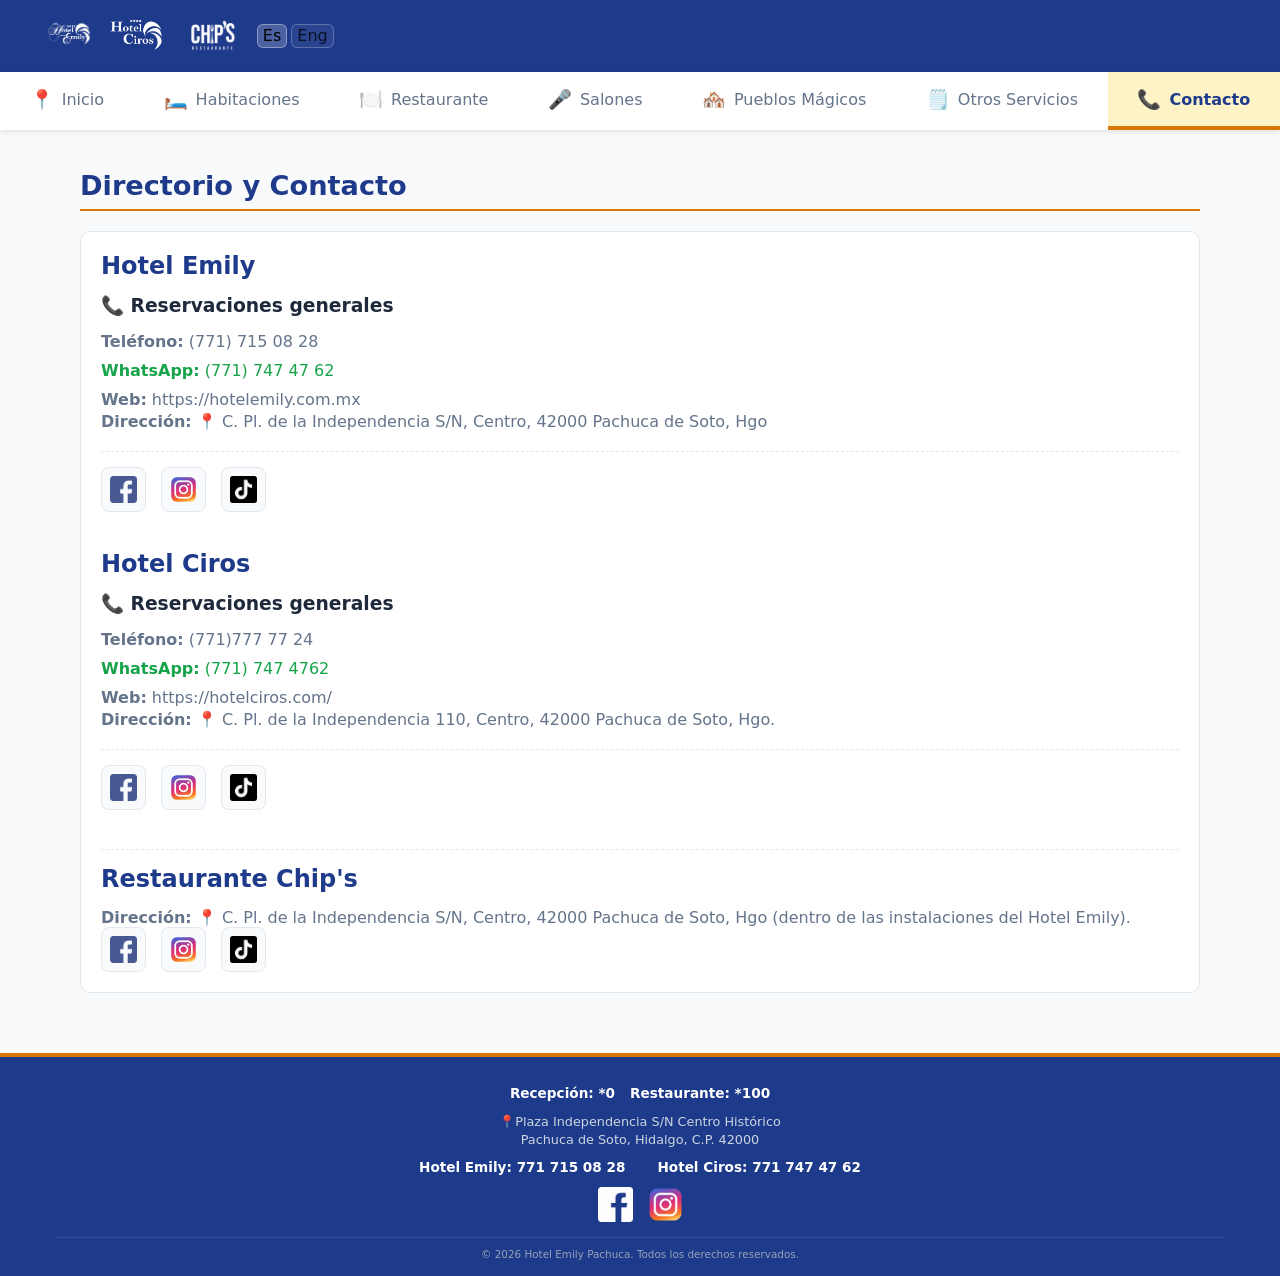
==== commit 3b6e991c: "Add files via upload" ====
--- a/contacto.html
+++ b/contacto.html
@@ -18,8 +18,8 @@
             <img src="img/logos/Logo-Chips.webp" alt="Chips">
           </a>
           <div class="selector-idioma" aria-label="Selector de idioma">
-            <button type="button" class="boton-idioma activo" data-idioma="es" aria-label="Cambiar a español" title="Español">🇲🇽</button>
-            <button type="button" class="boton-idioma" data-idioma="en" aria-label="Change to English" title="English">🇺🇸</button>
+            <button type="button" class="boton-idioma activo" data-idioma="es" aria-label="Cambiar a español" title="Español">Es</button>
+            <button type="button" class="boton-idioma" data-idioma="en" aria-label="Change to English" title="English">Eng</button>
             <div id="google_translate_element"></div>
           </div>
         </div>
@@ -50,7 +50,7 @@
               <!-- REDES HOTEL EMILY -->
                 <div class="tarjeta">
                     <h2 style="color: var(--azul-marino); margin-bottom: 15px;">Hotel Emily</h2>
-                    <h3 style="color: var(--negro); margin-bottom: 15px;">📞 Reservaciones Generales</h3>
+                    <h3 style="color: var(--negro); margin-bottom: 15px;">📞 Reservaciones generales</h3>
                     <p class="texto-secundario" style="font-size: 1rem; margin-bottom: 10px;"><strong>Teléfono:</strong> (771) 715 08 28</p>
                     <p class="texto-secundario" style="font-size: 1rem; margin-bottom: 10px; color: #16a34a;"><strong>WhatsApp:</strong> (771) 747 47 62</p>
                     <p class="texto-secundario" style="font-size: 1rem;"><strong>Web:</strong> https://hotelemily.com.mx</p> 
@@ -76,7 +76,7 @@
 
                 <!-- REDES HOTEL CIROS -->
                     <h2 style="color: var(--azul-marino); margin-bottom: 15px;">Hotel Ciros</h2>
-                    <h3 style="color: var(--negro); margin-bottom: 15px;">📞 Reservaciones Generales</h3>
+                    <h3 style="color: var(--negro); margin-bottom: 15px;">📞 Reservaciones generales</h3>
                     <p class="texto-secundario" style="font-size: 1rem; margin-bottom: 10px;"><strong>Teléfono:</strong> (771)777 77 24</p>
                     <p class="texto-secundario" style="font-size: 1rem; margin-bottom: 10px; color: #16a34a;"><strong>WhatsApp:</strong> (771) 747 4762</p>
                     <p class="texto-secundario" style="font-size: 1rem;"><strong>Web:</strong> https://hotelciros.com/</p>
@@ -101,7 +101,7 @@
                 <!-- REDES RESTAURANTE CHIP'S -->
                     <div class="marca-redes">
                         <h2 style="color: var(--azul-marino); margin-bottom: 15px;">Restaurante Chip's</h2>
-                        <p class="texto-secundario" style="font-size: 1rem;"><strong>Dirección:</strong> 📍 C. Pl. de la Independencia S/N, Centro, 42000 Pachuca de Soto, Hgo (Dentro de las instalaciones del hotel Emily). </p>
+                        <p class="texto-secundario" style="font-size: 1rem;"><strong>Dirección:</strong> 📍 C. Pl. de la Independencia S/N, Centro, 42000 Pachuca de Soto, Hgo (dentro de las instalaciones del Hotel Emily). </p>
                         <div class="iconos-redes-fila">
                             <a href="https://www.facebook.com/share/1Dutfu9rQp/" target="_blank" rel="noopener noreferrer" class="icono-red-social">
                                 <img src="img/logos/facebookA.webp" alt="Facebook Chips" loading="lazy">
--- a/styles.css
+++ b/styles.css
@@ -1461,7 +1461,8 @@
 
 @media (min-width: 1024px) {
     .contenedor-app {
-        max-width: 1280px;
+        width: 100%;
+        max-width: none;
     }
 
     .cabecera {
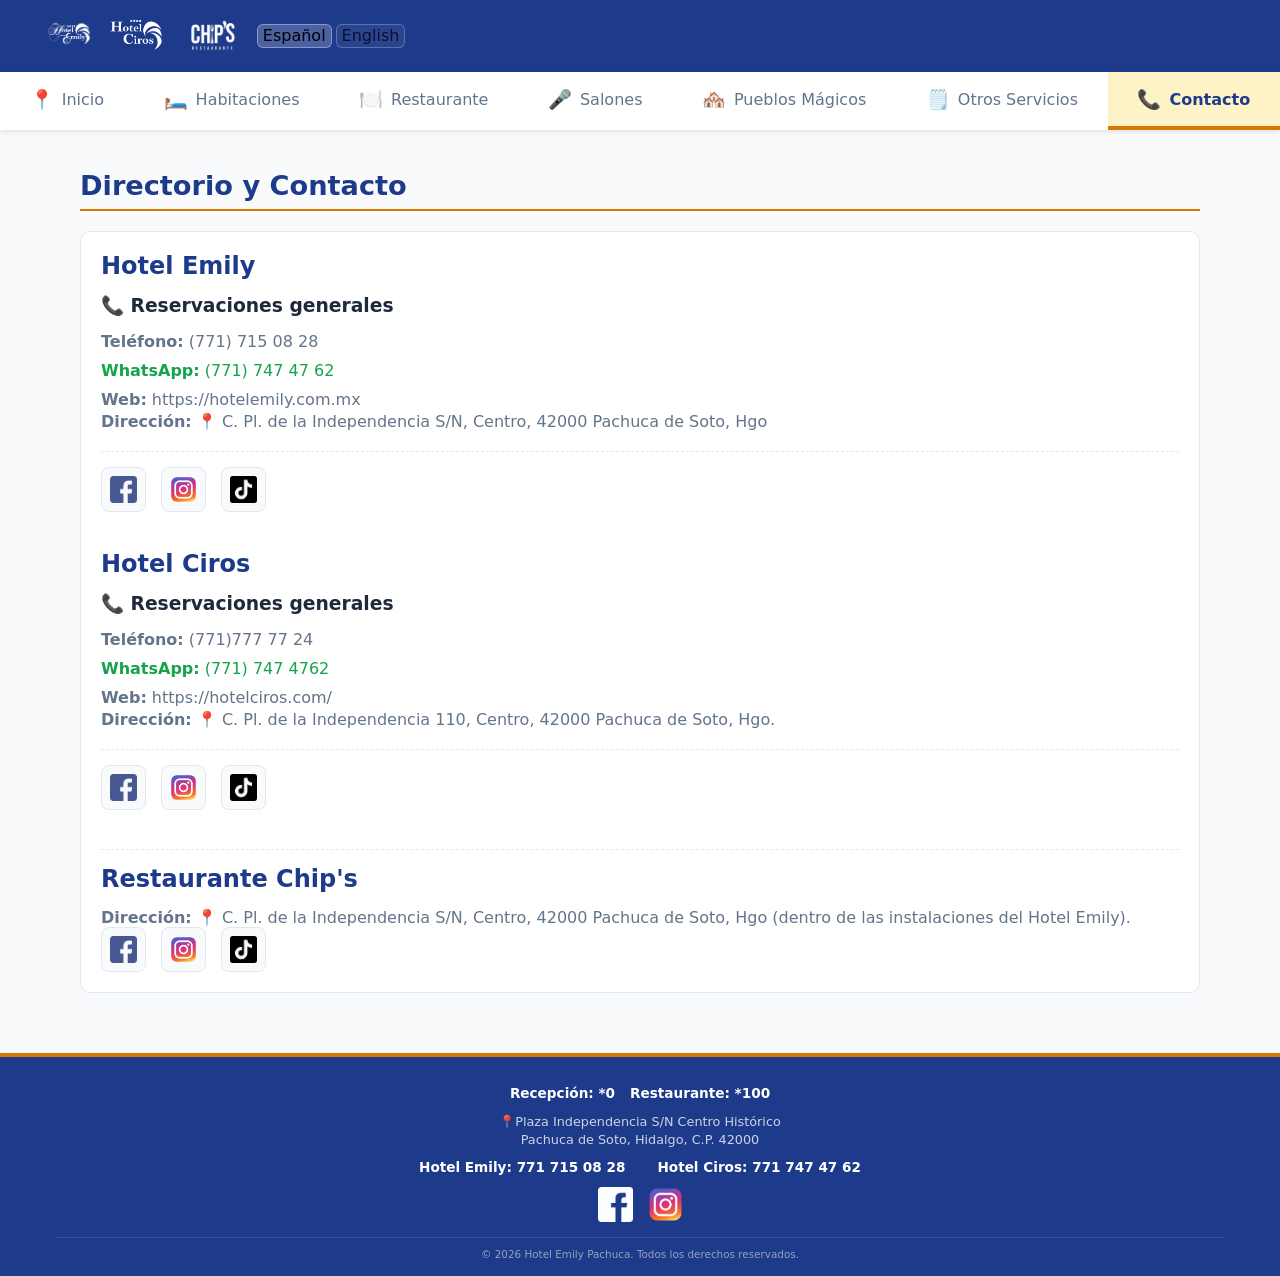
==== commit 1d305c9a: "Update language buttons in contacto.html" ====
--- a/contacto.html
+++ b/contacto.html
@@ -18,8 +18,8 @@
             <img src="img/logos/Logo-Chips.webp" alt="Chips">
           </a>
           <div class="selector-idioma" aria-label="Selector de idioma">
-            <button type="button" class="boton-idioma activo" data-idioma="es" aria-label="Cambiar a español" title="Español">Es</button>
-            <button type="button" class="boton-idioma" data-idioma="en" aria-label="Change to English" title="English">Eng</button>
+            <button type="button" class="boton-idioma activo" data-idioma="es" aria-label="Cambiar a español" title="Español">Español</button>
+            <button type="button" class="boton-idioma" data-idioma="en" aria-label="Change to English" title="English">English</button>
             <div id="google_translate_element"></div>
           </div>
         </div>
@@ -152,4 +152,4 @@
   <script src="script.js"></script>
   <script async src="https://translate.google.com/translate_a/element.js?cb=googleTranslateElementInit"></script>
 </body>
-</html>+</html>
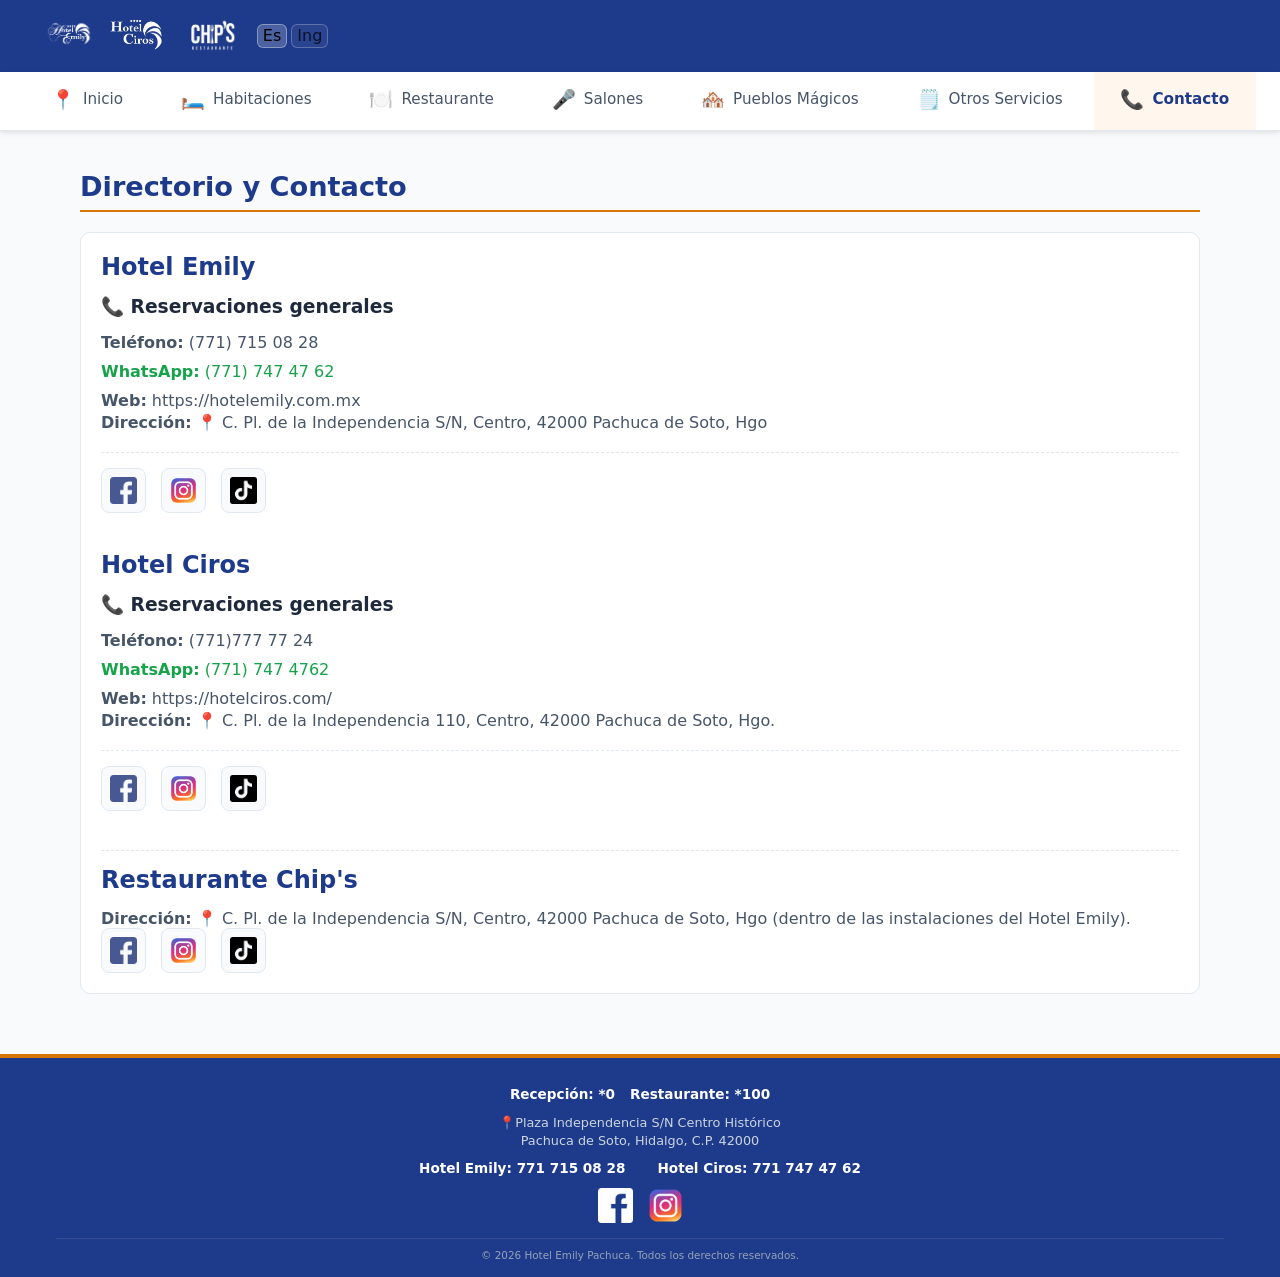
==== commit 2ff52123: "Add files via upload" ====
--- a/contacto.html
+++ b/contacto.html
@@ -18,8 +18,8 @@
             <img src="img/logos/Logo-Chips.webp" alt="Chips">
           </a>
           <div class="selector-idioma" aria-label="Selector de idioma">
-            <button type="button" class="boton-idioma activo" data-idioma="es" aria-label="Cambiar a español" title="Español">Español</button>
-            <button type="button" class="boton-idioma" data-idioma="en" aria-label="Change to English" title="English">English</button>
+            <button type="button" class="boton-idioma activo notranslate" translate="no" data-idioma="es" aria-label="Cambiar a español" title="Español">Es</button>
+            <button type="button" class="boton-idioma notranslate" translate="no" data-idioma="en" aria-label="Change to English" title="English">Ing</button>
             <div id="google_translate_element"></div>
           </div>
         </div>
@@ -152,4 +152,4 @@
   <script src="script.js"></script>
   <script async src="https://translate.google.com/translate_a/element.js?cb=googleTranslateElementInit"></script>
 </body>
-</html>
+</html>
--- a/styles.css
+++ b/styles.css
@@ -5,7 +5,7 @@
     --fondo-gris: #f8fafc;
     --blanco: #ffffff;
     --texto-oscuro: #1e293b;
-    --texto-claro: #64748b;
+    --texto-claro: #475569;
     --borde: #e2e8f0;
 }
 
@@ -447,6 +447,8 @@
     display: flex;
     overflow-x: auto;
     scroll-snap-type: x mandatory;
+    touch-action: pan-x;
+    user-select: none;
     -webkit-overflow-scrolling: touch; /* Suavidad en iPhone */
     scrollbar-width: none; /* Oculta scrollbar en Firefox */
 }
@@ -766,6 +768,8 @@
     display: flex;
     overflow-x: auto;
     scroll-snap-type: x mandatory;
+    touch-action: pan-x;
+    user-select: none;
     -webkit-overflow-scrolling: touch;
     scrollbar-width: none; /* Oculta scrollbar en Firefox */
     margin-bottom: 15px;
@@ -786,6 +790,11 @@
     -webkit-user-drag: none;
     max-width: 100%;
     display: block;
+}
+
+.carrusel-contenedor {
+    touch-action: pan-y;
+    user-select: none;
 }
 
 /* --- OPCIÓN 3: TARJETA DE LISTA --- */
@@ -1395,6 +1404,117 @@
     transform: scale(0.95);
 }
 
+@media (max-width: 599px) {
+    .boton-idioma::before {
+        margin-right: 4px;
+    }
+
+    .boton-idioma[data-idioma="es"]::before {
+        content: "🇲🇽";
+    }
+
+    .boton-idioma[data-idioma="en"]::before {
+        content: "🇺🇸";
+    }
+}
+
+.tarjeta-habitacion,
+.tarjeta-horizontal,
+.tarjeta-hibrida,
+.caja-acceso,
+.caja-servicio,
+.acordeon {
+    transition: transform 0.2s ease, box-shadow 0.2s ease, border-color 0.2s ease;
+}
+
+.tarjeta-habitacion:hover,
+.tarjeta-horizontal:hover,
+.tarjeta-hibrida:hover,
+.caja-acceso:hover,
+.caja-servicio:hover,
+.acordeon:hover {
+    border-color: rgba(217, 119, 6, 0.45);
+    box-shadow: 0 8px 18px rgba(15, 23, 42, 0.12);
+    transform: translateY(-2px);
+}
+
+.boton-pdf,
+.btn-llamar,
+.btn-filtro,
+.enlace-menu,
+.boton-menu {
+    transition: background-color 0.2s ease, color 0.2s ease, box-shadow 0.2s ease, transform 0.2s ease;
+}
+
+.boton-pdf:hover,
+.btn-llamar:hover {
+    background-color: var(--azul-claro);
+    box-shadow: 0 6px 12px rgba(30, 58, 138, 0.2);
+}
+
+.btn-filtro:hover {
+    border-color: var(--dorado);
+    color: var(--azul-marino);
+    transform: translateY(-1px);
+}
+
+.enlace-menu:hover {
+    background-color: #fff7ed;
+    color: var(--azul-marino);
+}
+
+.cuerpo-tarjeta {
+    padding: 14px;
+}
+
+.titulo-negocio {
+    font-size: 1rem;
+    line-height: 1.25;
+}
+
+.info-texto,
+.descripcion-negocio {
+    line-height: 1.45;
+}
+
+@media (min-width: 1024px) {
+    .boton-idioma::before {
+        display: none;
+    }
+
+    .menu-lateral {
+        background-color: var(--blanco);
+        border-bottom: 1px solid var(--borde);
+        gap: 4px;
+        padding: 0 24px;
+    }
+
+    .enlace-menu {
+        min-height: 58px;
+        border-radius: 0;
+        font-size: 0.95rem;
+        flex-direction: row;
+        flex-wrap: nowrap;
+        white-space: nowrap;
+    }
+
+    .enlace-menu:hover {
+        transform: translateY(-1px);
+    }
+
+    .enlace-menu.activo {
+        background-color: #fff7ed;
+    }
+
+    .tarjeta-hibrida {
+        border-radius: 12px;
+    }
+
+    .cuerpo-tarjeta {
+        padding: 18px 20px;
+    }
+}
+
 /* --- ADAPTACIÓN PARA TABLET Y ESCRITORIO --- */
 @media (min-width: 600px) {
     .contenedor-app {
@@ -1506,15 +1626,19 @@
         border-left: none;
         border-bottom: 4px solid transparent;
         white-space: nowrap;
+        flex-direction: row;
+        flex-wrap: nowrap;
     }
 
     .enlace-menu span {
         margin-right: 8px;
+        display: inline-flex;
+        flex: 0 0 auto;
     }
 
     .enlace-menu.activo {
         border-left-color: transparent;
-        border-bottom-color: var(--dorado);
+        border-bottom-color: transparent;
     }
 
     .contenido {
@@ -1612,4 +1736,68 @@
     .pie-contacto {
         margin-bottom: 12px;
     }
+}
+
+@media (min-width: 1400px) {
+    .contenido {
+        padding-left: 72px;
+        padding-right: 72px;
+    }
+
+    .vista,
+    .contenido-principal {
+        max-width: 1280px;
+    }
+
+    .seccion-guia {
+        display: grid;
+        grid-template-columns: repeat(2, minmax(0, 1fr));
+        gap: 20px;
+        padding: 32px 72px 48px;
+    }
+
+    .seccion-guia > div:first-child {
+        grid-column: 1 / -1;
+    }
+
+    .seccion-guia > .tarjeta-hibrida {
+        margin: 0;
+    }
+
+    .info-texto {
+        color: #334155;
+        font-size: 0.85rem;
+    }
+
+    .descripcion-negocio {
+        color: #334155;
+        font-size: 0.85rem;
+    }
+
+    .texto-secundario,
+    .fila-bienestar-texto p {
+        color: #475569;
+    }
+
+    .menu-lateral {
+        padding: 0 72px;
+        gap: 8px;
+    }
+
+    .enlace-menu {
+        position: relative;
+        min-height: 64px;
+        font-size: 1rem;
+    }
+
+    .enlace-menu.activo::after {
+        content: "";
+        position: absolute;
+        left: 20%;
+        right: 20%;
+        bottom: 0;
+        height: 3px;
+        background-color: var(--dorado);
+        border-radius: 3px 3px 0 0;
+    }
 }
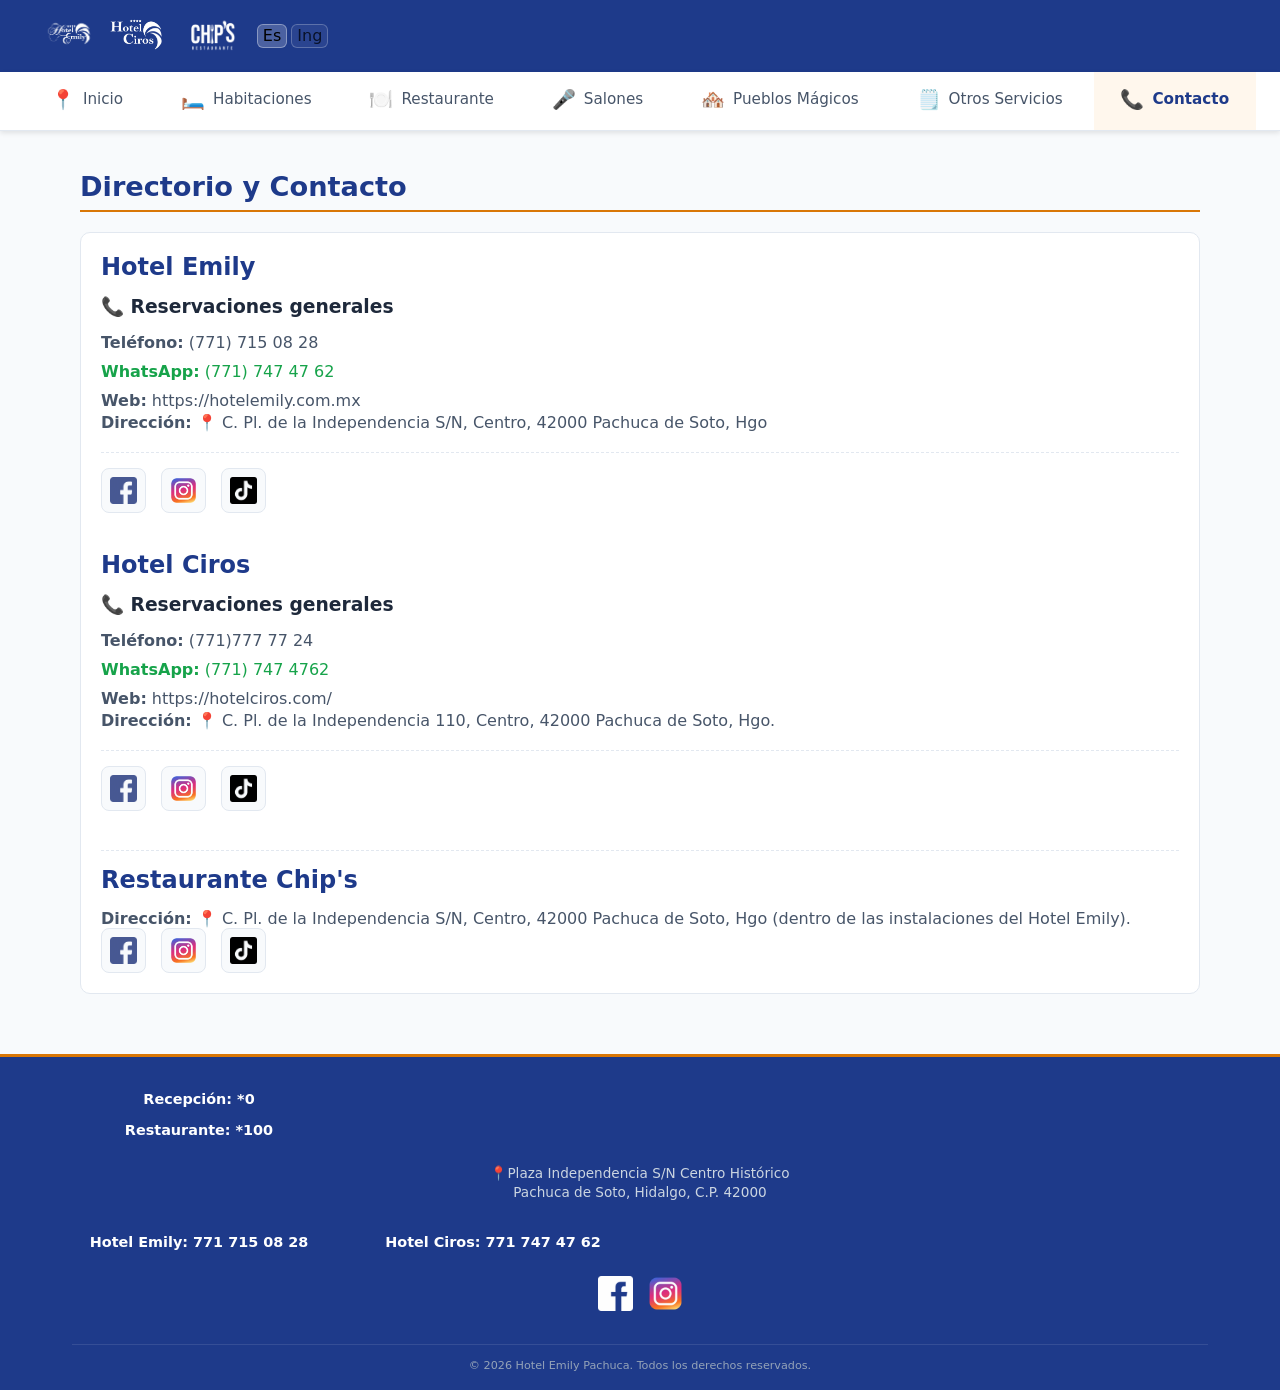
==== commit fe6d5141: "Add files via upload" ====
--- a/contacto.html
+++ b/contacto.html
@@ -37,7 +37,7 @@
       <a href="restaurante.html" class="enlace-menu"><span>🍽️</span> Restaurante</a>
       <a href="salones.html" class="enlace-menu"><span>🎤</span> Salones</a>
       <a href="pueblos.html" class="enlace-menu"><span>🏘️</span> Pueblos Mágicos</a>
-      <a href="negocios.html" class="enlace-menu"><span>🗒️</span> Otros Servicios</a>
+      <a href="otros-servicios.html" class="enlace-menu"><span>🗒️</span> Otros Servicios</a>
       <a href="contacto.html" class="enlace-menu activo"><span>📞</span> Contacto</a>
     </nav>
 
--- a/styles.css
+++ b/styles.css
@@ -109,7 +109,15 @@
 }
 
 #google_translate_element {
-    display: none;
+    display: none !important;
+    width: 0;
+    height: 0;
+    overflow: hidden;
+}
+
+#google_translate_element,
+#google_translate_element * {
+    display: none !important;
 }
 
 iframe.goog-te-banner-frame,
@@ -601,9 +609,10 @@
     background-color: var(--azul-marino);
     color: var(--blanco);
     text-align: center;
-    padding: 20px 15px 10px; /* Reduje el padding para hacerlo menos ancho/alto */
+    width: 100%;
+    padding: 28px 20px 14px;
     margin-top: auto;
-    border-top: 4px solid var(--dorado);
+    border-top: 3px solid var(--dorado);
 }
 
 .pie-logos img {
@@ -614,19 +623,21 @@
 }
 
 .pie-direccion {
-    font-size: 0.8rem;
+    font-size: 0.85rem;
     color: #cbd5e1;
+    margin: 0 auto 18px;
+    line-height: 1.4;
+    max-width: 480px;
+}
+
+.pie-contacto {
+    font-size: 0.9rem;
+    font-weight: bold;
     margin-bottom: 10px;
-    line-height: 1.4;
-}
-
-.pie-contacto {
-    font-size: 0.85rem;
-    font-weight: bold;
-    margin-bottom: 15px;
     display: flex;
     justify-content: center;
-    gap: 15px; /* Pone los teléfonos en la misma línea para hacer el footer más delgado */
+    gap: 15px;
+    flex-wrap: wrap;
 }
 
 .pie-redes {
@@ -655,10 +666,33 @@
 }
 
 .pie-legal {
-    font-size: 0.65rem;
+    font-size: 0.7rem;
     color: #94a3b8;
     border-top: 1px solid rgba(255, 255, 255, 0.1);
-    padding-top: 10px;
+    padding-top: 14px;
+    margin-top: 4px;
+}
+
+@media (max-width: 599px) {
+    .pie-pagina {
+        display: flex;
+        flex-direction: column;
+        align-items: stretch;
+        gap: 12px;
+        padding: 28px 18px 16px;
+    }
+
+    .pie-contacto,
+    .pie-direccion,
+    .pie-redes,
+    .pie-legal {
+        width: 100%;
+        margin-bottom: 0;
+    }
+
+    .pie-redes {
+        margin-top: 4px;
+    }
 }
 
 /* --- OPCIÓN 1: CARRUSEL HORIZONTAL --- */
@@ -1410,11 +1444,11 @@
     }
 
     .boton-idioma[data-idioma="es"]::before {
-        content: "🇲🇽";
+        content: "\1F1F2\1F1FD";
     }
 
     .boton-idioma[data-idioma="en"]::before {
-        content: "🇺🇸";
+        content: "\1F1FA\1F1F8";
     }
 }
 
@@ -1575,7 +1609,17 @@
     }
 
     .pie-pagina {
-        padding: 28px 32px 14px;
+        padding: 32px 40px 16px;
+        display: grid;
+        grid-template-columns: repeat(2, minmax(0, 1fr));
+        gap: 14px 32px;
+        align-items: center;
+    }
+
+    .pie-pagina .pie-direccion,
+    .pie-pagina .pie-redes,
+    .pie-pagina .pie-legal {
+        grid-column: 1 / -1;
     }
 }
 
@@ -1719,12 +1763,9 @@
     }
 
     .pie-pagina {
-        display: flex;
-        flex-wrap: wrap;
-        justify-content: center;
-        align-items: center;
-        column-gap: 32px;
-        padding: 28px 56px 16px;
+        grid-template-columns: repeat(4, minmax(0, 1fr));
+        column-gap: 40px;
+        padding: 34px 72px 18px;
     }
 
     .pie-direccion,
